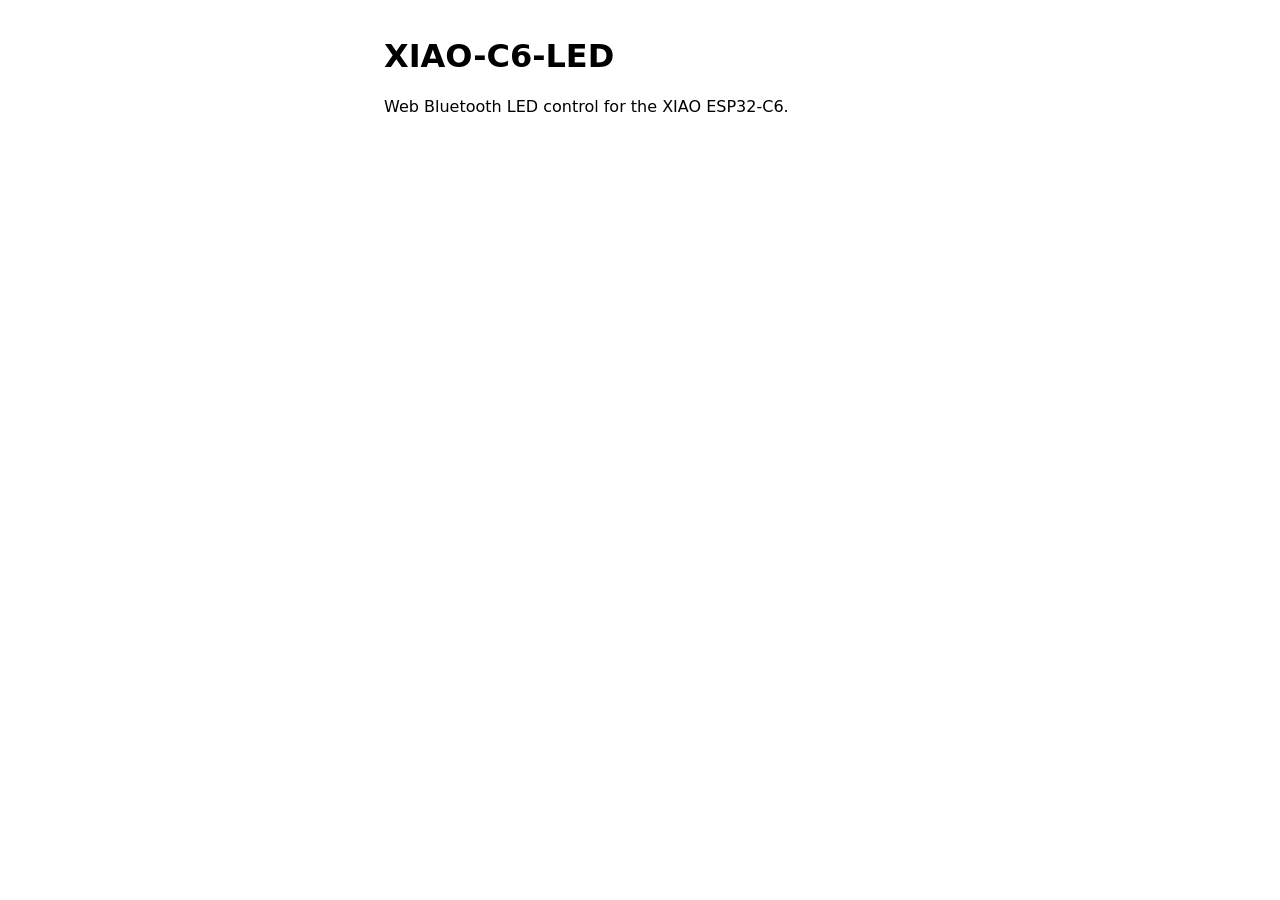
==== webapp/index.html @ b03d870c "ticket 10: Web App logic module (percent conversion, line reassembly, classification) in webapp/logi" ====
<!doctype html>
<html lang="en">
<head>
<meta charset="utf-8">
<meta name="viewport" content="width=device-width, initial-scale=1">
<title>XIAO-C6-LED</title>
<link rel="stylesheet" href="style.css">
</head>
<body>
<main>
  <h1>XIAO-C6-LED</h1>
  <p>Web Bluetooth LED control for the XIAO ESP32-C6.</p>
</main>
</body>
</html>
---- webapp/style.css ----
body { font-family: system-ui, sans-serif; margin: 0; padding: 1rem; }
main { max-width: 32rem; margin: 0 auto; }
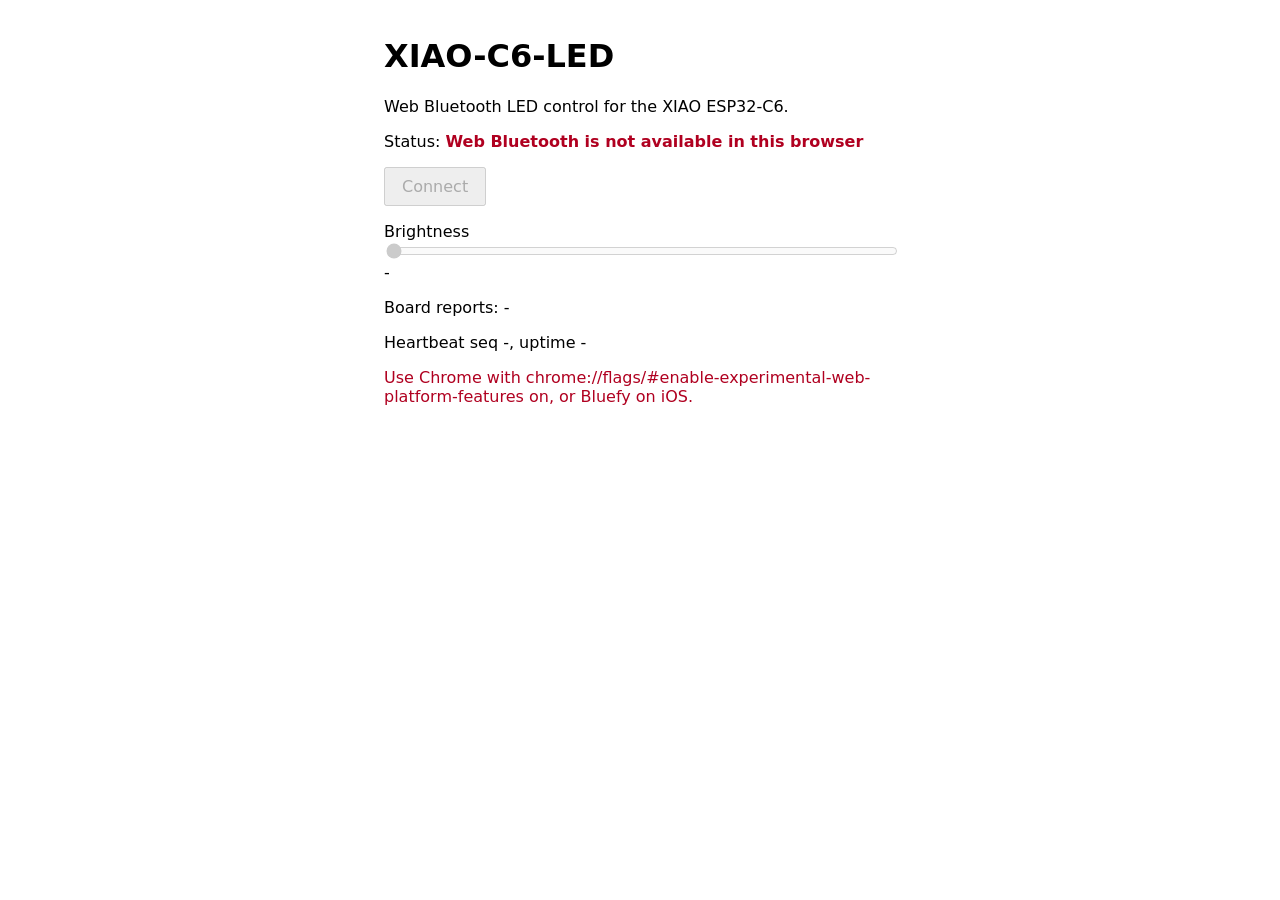
==== commit c29ac514: "ticket 11: Web App page (connect via chooser filtered on XIAO-C6-LED, led get sync, slider to led se" ====
--- a/webapp/index.html
+++ b/webapp/index.html
@@ -4,12 +4,30 @@
 <meta charset="utf-8">
 <meta name="viewport" content="width=device-width, initial-scale=1">
 <title>XIAO-C6-LED</title>
+<link rel="icon" href="data:,">
 <link rel="stylesheet" href="style.css">
 </head>
 <body>
 <main>
   <h1>XIAO-C6-LED</h1>
   <p>Web Bluetooth LED control for the XIAO ESP32-C6.</p>
+
+  <p>Status: <strong id="status" data-state="idle">not connected</strong></p>
+  <p>
+    <button id="connect" type="button">Connect</button>
+    <button id="disconnect" type="button" hidden>Disconnect</button>
+  </p>
+
+  <p>
+    <label for="slider">Brightness</label>
+    <input id="slider" type="range" min="0" max="100" step="1" value="0" disabled>
+    <output id="slider-value" for="slider">-</output>
+  </p>
+  <p>Board reports: <span id="board-brightness">-</span></p>
+
+  <p>Heartbeat seq <span id="hb-seq">-</span>, uptime <span id="hb-uptime">-</span></p>
+  <p id="message" role="status"></p>
 </main>
+<script type="module" src="app.js"></script>
 </body>
 </html>
--- a/webapp/style.css
+++ b/webapp/style.css
@@ -1,2 +1,7 @@
 body { font-family: system-ui, sans-serif; margin: 0; padding: 1rem; }
 main { max-width: 32rem; margin: 0 auto; }
+button { font: inherit; padding: 0.5rem 1rem; }
+input[type=range] { width: 100%; }
+#status[data-state="connected"] { color: #0a7a2f; }
+#status[data-state="disconnected"], #status[data-state="error"] { color: #b00020; }
+#message { min-height: 1.5em; color: #b00020; }
